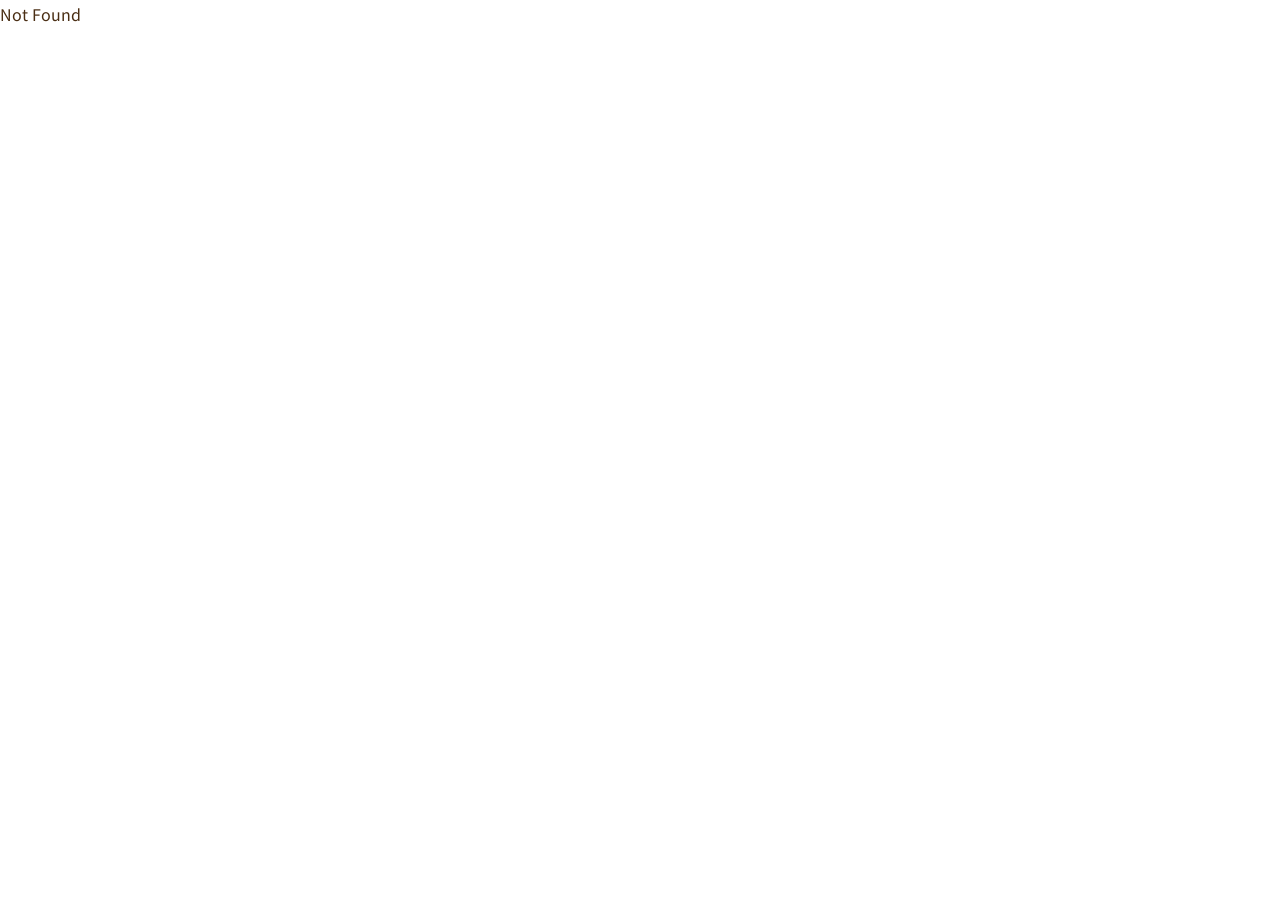
==== photos/index.html @ f796a659 "掲載写真の確認ページを追加 イベントページは公開したまま、写真だけ後から1枚ずつ確認・差し替えできるようにする。" ====
<!DOCTYPE html><html lang="ja" class="antialiased"><head><meta name="twitter:card" content="summary_large_image"><meta property="og:title" content="いばらき ふるさと マルシェ"><meta charSet="utf-8"/><meta name="viewport" content="width=device-width, initial-scale=1"/><link rel="preload" as="image" href="../images/ami-hero.jpg"/><link rel="preload" as="image" href="../images/ami-snap.jpg"/><link rel="preload" as="image" href="../images/ushiku-hero.jpg"/><link rel="preload" as="image" href="../images/ushiku-snap.jpg"/><link rel="preload" as="image" href="../images/kitaibaraki-hero.jpg"/><link rel="preload" as="image" href="../images/kitaibaraki-snap.jpg"/><link rel="preload" as="image" href="../images/sakuragawa-hero.jpg"/><link rel="preload" as="image" href="../images/sakuragawa-snap.jpg"/><link rel="preload" as="image" href="../images/daigo-hero.jpg"/><link rel="preload" as="image" href="../images/daigo-snap.jpg"/><link rel="stylesheet" href="../assets/styles-qDkY5Zbp.css" data-precedence="default"/><link rel="stylesheet" href="https://fonts.googleapis.com/css2?family=Zen+Maru+Gothic:wght@900&amp;family=Noto+Sans+JP:wght@400;500;700&amp;family=Nunito:wght@800;900&amp;display=swap" data-precedence="default"/><script async="" src="https://www.googletagmanager.com/gtag/js?id=G-MZVGGYWF2N"></script><link rel="preload" as="image" href="../images/tsukubamirai-hero.jpg"/><link rel="preload" as="image" href="../images/tsukubamirai-snap.jpg"/><link rel="preload" as="image" href="../images/toride-hero.jpg"/><link rel="preload" as="image" href="../images/toride-snap.jpg"/><link rel="preload" as="image" href="../images/namegata-hero.jpg"/><link rel="preload" as="image" href="../images/namegata-snap.jpg"/><title>掲載写真の確認｜いばらき ふるさと マルシェ</title><meta name="description" content="2026年11月8日(日)10:00–16:00、おおたかの森S.C.で開催。茨城の8自治体が集まり、特産品の試食・販売・輪投げチャレンジ・その場でふるさと納税。入場無料・予約不要、親子で楽しめるマルシェ。"/><meta name="theme-color" content="#DDF0FA"/><meta name="format-detection" content="telephone=no"/><meta name="googlebot" content="noindex, nofollow, noarchive"/><meta name="robots" content="noindex, nofollow, noarchive"/><link rel="modulepreload" href="../assets/index-BsvW5bnV.js"/><link rel="modulepreload" href="../assets/photos-CZvt1xOe.js"/><link rel="modulepreload" href="../assets/cn-lcUoZBd0.js"/><link rel="icon" type="image/svg+xml" href="../favicon.svg"/><link rel="icon" type="image/png" href="../images/logo.png"/><link rel="apple-touch-icon" href="../images/logo.png"/><link rel="preconnect" href="https://fonts.googleapis.com"/><link rel="preconnect" href="https://fonts.gstatic.com" crossorigin="anonymous"/><script>window.dataLayer = window.dataLayer || [];function gtag(){dataLayer.push(arguments);}gtag('js', new Date());gtag('config', 'G-MZVGGYWF2N');</script><meta name="apple-mobile-web-app-title" content="いばらき ふるさと マルシェ"><meta name="apple-mobile-web-app-status-bar-style" content="black"></head><body class="bg-paper font-body text-ink pb-[78px] min-[760px]:pb-0"><!--$--><div class="min-h-screen bg-cream text-ink"><header class="border-b-2 border-line bg-paper"><div class="mx-auto flex max-w-[1080px] items-center justify-between gap-4 px-[clamp(18px,5vw,48px)] py-3"><a href="/" class="font-display text-[15px] font-black text-ink no-underline">いばらき ふるさと マルシェ</a><a href="/" class="text-sm font-bold text-orange-d no-underline hover:underline">イベントページへ</a></div></header><main class="mx-auto grid max-w-[1080px] gap-6 px-[clamp(18px,5vw,48px)] py-8"><div class="grid gap-2.5"><p class="font-num text-[12px] font-black tracking-[0.12em] text-orange">PHOTOS</p><h1 class="font-display text-[clamp(26px,6vw,40px)] font-black leading-tight">掲載写真の確認</h1><p class="max-w-[40em] text-[15px] leading-relaxed text-ink-3">イベントページはそのまま公開したまま、写真だけ後から1枚ずつ差し替えできます。変えたいときは、まちの名前と「観光」か「返礼品」かを指定してください。</p><p class="max-w-[40em] text-sm leading-relaxed text-ink-2">「この写真でOK」は、このブラウザだけの確認メモです。自治体へ見せるときは、このページのURLをそのまま送ってください。</p><div class="flex w-full max-w-md items-center gap-3 pt-1"><div class="h-3 flex-1 overflow-hidden rounded-full bg-paper"><div class="h-full rounded-full bg-green transition-[width] duration-500" style="width:0%"></div></div><span class="font-display text-sm font-black tabular-nums text-green">0<!-- -->/<!-- -->16</span></div></div><div class="grid gap-5"><article class="grid gap-4 rounded-3xl bg-paper p-4 shadow-[0_14px_30px_-18px_rgb(74_46_20_/_0.3)] min-[760px]:p-6"><h2 class="font-display text-2xl font-black">阿見町</h2><div class="grid gap-6 min-[760px]:grid-cols-2"><figure class="grid content-start gap-2.5"><img src="../images/ami-hero.jpg" alt="阿見町・霞ヶ浦の蓮（阿見町の四季）" width="1200" height="675" class="h-auto w-full rounded-2xl bg-cream"/><figcaption class="grid gap-1.5"><span class="w-fit rounded-full bg-mint px-2 py-0.5 text-[10.5px] font-bold tracking-widest text-green">観光</span><a href="https://www.town.ami.lg.jp/promotion/0000012261.html" target="_blank" rel="noopener noreferrer" class="inline-flex items-start gap-1 text-sm font-bold text-blue-t no-underline hover:underline">阿見町「阿見町の四季」（蓮）<svg xmlns="http://www.w3.org/2000/svg" width="24" height="24" viewBox="0 0 24 24" fill="none" stroke="currentColor" stroke-width="2" stroke-linecap="round" stroke-linejoin="round" class="lucide lucide-external-link mt-0.5 size-3.5 shrink-0" aria-hidden="true"><path d="M15 3h6v6"></path><path d="M10 14 21 3"></path><path d="M18 13v6a2 2 0 0 1-2 2H5a2 2 0 0 1-2-2V8a2 2 0 0 1 2-2h6"></path></svg></a></figcaption><button type="button" class="btn-marche min-h-11 w-full px-4 text-[13px] primary">この写真でOK</button></figure><figure class="grid content-start gap-2.5"><img src="../images/ami-snap.jpg" alt="ふるさとチョイス人気No.1・阿見町産コシヒカリ" width="1200" height="675" class="h-auto w-full rounded-2xl bg-cream"/><figcaption class="grid gap-1.5"><span class="w-fit rounded-full bg-mint px-2 py-0.5 text-[10.5px] font-bold tracking-widest text-green">返礼品</span><a href="https://www.furusato-tax.jp/product/detail/08443/6933544" target="_blank" rel="noopener noreferrer" class="inline-flex items-start gap-1 text-sm font-bold text-blue-t no-underline hover:underline">ふるさとチョイス人気・コシヒカリ精米5kg<svg xmlns="http://www.w3.org/2000/svg" width="24" height="24" viewBox="0 0 24 24" fill="none" stroke="currentColor" stroke-width="2" stroke-linecap="round" stroke-linejoin="round" class="lucide lucide-external-link mt-0.5 size-3.5 shrink-0" aria-hidden="true"><path d="M15 3h6v6"></path><path d="M10 14 21 3"></path><path d="M18 13v6a2 2 0 0 1-2 2H5a2 2 0 0 1-2-2V8a2 2 0 0 1 2-2h6"></path></svg></a></figcaption><button type="button" class="btn-marche min-h-11 w-full px-4 text-[13px] primary">この写真でOK</button></figure></div></article><article class="grid gap-4 rounded-3xl bg-paper p-4 shadow-[0_14px_30px_-18px_rgb(74_46_20_/_0.3)] min-[760px]:p-6"><h2 class="font-display text-2xl font-black">牛久市</h2><div class="grid gap-6 min-[760px]:grid-cols-2"><figure class="grid content-start gap-2.5"><img src="../images/ushiku-hero.jpg" alt="牛久シャトー（シャトーカミヤ）" width="1200" height="675" class="h-auto w-full rounded-2xl bg-cream"/><figcaption class="grid gap-1.5"><span class="w-fit rounded-full bg-mint px-2 py-0.5 text-[10.5px] font-bold tracking-widest text-green">観光</span><a href="https://www.city.ushiku.lg.jp/city-promotion/tanoshimu/kankochi-shokai/page013839.html" target="_blank" rel="noopener noreferrer" class="inline-flex items-start gap-1 text-sm font-bold text-blue-t no-underline hover:underline">牛久市・牛久シャトー<svg xmlns="http://www.w3.org/2000/svg" width="24" height="24" viewBox="0 0 24 24" fill="none" stroke="currentColor" stroke-width="2" stroke-linecap="round" stroke-linejoin="round" class="lucide lucide-external-link mt-0.5 size-3.5 shrink-0" aria-hidden="true"><path d="M15 3h6v6"></path><path d="M10 14 21 3"></path><path d="M18 13v6a2 2 0 0 1-2 2H5a2 2 0 0 1-2-2V8a2 2 0 0 1 2-2h6"></path></svg></a></figcaption><button type="button" class="btn-marche min-h-11 w-full px-4 text-[13px] primary">この写真でOK</button></figure><figure class="grid content-start gap-2.5"><img src="../images/ushiku-snap.jpg" alt="ふるさとチョイス人気No.1・とん平食堂のもつ煮" width="1200" height="675" class="h-auto w-full rounded-2xl bg-cream"/><figcaption class="grid gap-1.5"><span class="w-fit rounded-full bg-mint px-2 py-0.5 text-[10.5px] font-bold tracking-widest text-green">返礼品</span><a href="https://www.furusato-tax.jp/" target="_blank" rel="noopener noreferrer" class="inline-flex items-start gap-1 text-sm font-bold text-blue-t no-underline hover:underline">ふるさとチョイス人気・とん平食堂のもつ煮<svg xmlns="http://www.w3.org/2000/svg" width="24" height="24" viewBox="0 0 24 24" fill="none" stroke="currentColor" stroke-width="2" stroke-linecap="round" stroke-linejoin="round" class="lucide lucide-external-link mt-0.5 size-3.5 shrink-0" aria-hidden="true"><path d="M15 3h6v6"></path><path d="M10 14 21 3"></path><path d="M18 13v6a2 2 0 0 1-2 2H5a2 2 0 0 1-2-2V8a2 2 0 0 1 2-2h6"></path></svg></a></figcaption><button type="button" class="btn-marche min-h-11 w-full px-4 text-[13px] primary">この写真でOK</button></figure></div></article><article class="grid gap-4 rounded-3xl bg-paper p-4 shadow-[0_14px_30px_-18px_rgb(74_46_20_/_0.3)] min-[760px]:p-6"><h2 class="font-display text-2xl font-black">北茨城市</h2><div class="grid gap-6 min-[760px]:grid-cols-2"><figure class="grid content-start gap-2.5"><img src="../images/kitaibaraki-hero.jpg" alt="北茨城市・五浦海岸の六角堂" width="1200" height="675" class="h-auto w-full rounded-2xl bg-cream"/><figcaption class="grid gap-1.5"><span class="w-fit rounded-full bg-mint px-2 py-0.5 text-[10.5px] font-bold tracking-widest text-green">観光</span><a href="https://www.ibarakiguide.jp/photo_library.php" target="_blank" rel="noopener noreferrer" class="inline-flex items-start gap-1 text-sm font-bold text-blue-t no-underline hover:underline">観光いばらきフォトライブラリー（五浦海岸・六角堂）<svg xmlns="http://www.w3.org/2000/svg" width="24" height="24" viewBox="0 0 24 24" fill="none" stroke="currentColor" stroke-width="2" stroke-linecap="round" stroke-linejoin="round" class="lucide lucide-external-link mt-0.5 size-3.5 shrink-0" aria-hidden="true"><path d="M15 3h6v6"></path><path d="M10 14 21 3"></path><path d="M18 13v6a2 2 0 0 1-2 2H5a2 2 0 0 1-2-2V8a2 2 0 0 1 2-2h6"></path></svg></a></figcaption><button type="button" class="btn-marche min-h-11 w-full px-4 text-[13px] primary">この写真でOK</button></figure><figure class="grid content-start gap-2.5"><img src="../images/kitaibaraki-snap.jpg" alt="ふるさとチョイス・あんこう鍋セット" width="1200" height="675" class="h-auto w-full rounded-2xl bg-cream"/><figcaption class="grid gap-1.5"><span class="w-fit rounded-full bg-mint px-2 py-0.5 text-[10.5px] font-bold tracking-widest text-green">返礼品</span><a href="https://www.furusato-tax.jp/" target="_blank" rel="noopener noreferrer" class="inline-flex items-start gap-1 text-sm font-bold text-blue-t no-underline hover:underline">ふるさとチョイス・あんこう鍋セット<svg xmlns="http://www.w3.org/2000/svg" width="24" height="24" viewBox="0 0 24 24" fill="none" stroke="currentColor" stroke-width="2" stroke-linecap="round" stroke-linejoin="round" class="lucide lucide-external-link mt-0.5 size-3.5 shrink-0" aria-hidden="true"><path d="M15 3h6v6"></path><path d="M10 14 21 3"></path><path d="M18 13v6a2 2 0 0 1-2 2H5a2 2 0 0 1-2-2V8a2 2 0 0 1 2-2h6"></path></svg></a></figcaption><button type="button" class="btn-marche min-h-11 w-full px-4 text-[13px] primary">この写真でOK</button></figure></div></article><article class="grid gap-4 rounded-3xl bg-paper p-4 shadow-[0_14px_30px_-18px_rgb(74_46_20_/_0.3)] min-[760px]:p-6"><h2 class="font-display text-2xl font-black">桜川市</h2><div class="grid gap-6 min-[760px]:grid-cols-2"><figure class="grid content-start gap-2.5"><img src="../images/sakuragawa-hero.jpg" alt="桜川市・磯部桜川公園の桜並木" width="1200" height="675" class="h-auto w-full rounded-2xl bg-cream"/><figcaption class="grid gap-1.5"><span class="w-fit rounded-full bg-mint px-2 py-0.5 text-[10.5px] font-bold tracking-widest text-green">観光</span><a href="https://www.ibarakiguide.jp/photo_library.php" target="_blank" rel="noopener noreferrer" class="inline-flex items-start gap-1 text-sm font-bold text-blue-t no-underline hover:underline">観光いばらきフォトライブラリー（磯部桜川公園）<svg xmlns="http://www.w3.org/2000/svg" width="24" height="24" viewBox="0 0 24 24" fill="none" stroke="currentColor" stroke-width="2" stroke-linecap="round" stroke-linejoin="round" class="lucide lucide-external-link mt-0.5 size-3.5 shrink-0" aria-hidden="true"><path d="M15 3h6v6"></path><path d="M10 14 21 3"></path><path d="M18 13v6a2 2 0 0 1-2 2H5a2 2 0 0 1-2-2V8a2 2 0 0 1 2-2h6"></path></svg></a></figcaption><button type="button" class="btn-marche min-h-11 w-full px-4 text-[13px] primary">この写真でOK</button></figure><figure class="grid content-start gap-2.5"><img src="../images/sakuragawa-snap.jpg" alt="ふるさとチョイス人気No.1・桜川産こしひかり" width="1200" height="675" class="h-auto w-full rounded-2xl bg-cream"/><figcaption class="grid gap-1.5"><span class="w-fit rounded-full bg-mint px-2 py-0.5 text-[10.5px] font-bold tracking-widest text-green">返礼品</span><a href="https://www.furusato-tax.jp/" target="_blank" rel="noopener noreferrer" class="inline-flex items-start gap-1 text-sm font-bold text-blue-t no-underline hover:underline">ふるさとチョイス人気・桜川産こしひかり<svg xmlns="http://www.w3.org/2000/svg" width="24" height="24" viewBox="0 0 24 24" fill="none" stroke="currentColor" stroke-width="2" stroke-linecap="round" stroke-linejoin="round" class="lucide lucide-external-link mt-0.5 size-3.5 shrink-0" aria-hidden="true"><path d="M15 3h6v6"></path><path d="M10 14 21 3"></path><path d="M18 13v6a2 2 0 0 1-2 2H5a2 2 0 0 1-2-2V8a2 2 0 0 1 2-2h6"></path></svg></a></figcaption><button type="button" class="btn-marche min-h-11 w-full px-4 text-[13px] primary">この写真でOK</button></figure></div></article><article class="grid gap-4 rounded-3xl bg-paper p-4 shadow-[0_14px_30px_-18px_rgb(74_46_20_/_0.3)] min-[760px]:p-6"><h2 class="font-display text-2xl font-black">大子町</h2><div class="grid gap-6 min-[760px]:grid-cols-2"><figure class="grid content-start gap-2.5"><img src="../images/daigo-hero.jpg" alt="大子町・夏の袋田の滝（茨城県）" width="1200" height="675" class="h-auto w-full rounded-2xl bg-cream"/><figcaption class="grid gap-1.5"><span class="w-fit rounded-full bg-mint px-2 py-0.5 text-[10.5px] font-bold tracking-widest text-green">観光</span><a href="https://www.pref.ibaraki.jp/bugai/koho/kenmin/download/fukurodanotakifotoarubamu.html" target="_blank" rel="noopener noreferrer" class="inline-flex items-start gap-1 text-sm font-bold text-blue-t no-underline hover:underline">茨城県いばらきフォトダウンロード・夏の袋田の滝<svg xmlns="http://www.w3.org/2000/svg" width="24" height="24" viewBox="0 0 24 24" fill="none" stroke="currentColor" stroke-width="2" stroke-linecap="round" stroke-linejoin="round" class="lucide lucide-external-link mt-0.5 size-3.5 shrink-0" aria-hidden="true"><path d="M15 3h6v6"></path><path d="M10 14 21 3"></path><path d="M18 13v6a2 2 0 0 1-2 2H5a2 2 0 0 1-2-2V8a2 2 0 0 1 2-2h6"></path></svg></a></figcaption><button type="button" class="btn-marche min-h-11 w-full px-4 text-[13px] primary">この写真でOK</button></figure><figure class="grid content-start gap-2.5"><img src="../images/daigo-snap.jpg" alt="ふるさとチョイス人気No.1・常陸牛切り落とし" width="1200" height="675" class="h-auto w-full rounded-2xl bg-cream"/><figcaption class="grid gap-1.5"><span class="w-fit rounded-full bg-mint px-2 py-0.5 text-[10.5px] font-bold tracking-widest text-green">返礼品</span><a href="https://www.furusato-tax.jp/product/detail/08364/6783199" target="_blank" rel="noopener noreferrer" class="inline-flex items-start gap-1 text-sm font-bold text-blue-t no-underline hover:underline">ふるさとチョイス人気・常陸牛切り落とし500g<svg xmlns="http://www.w3.org/2000/svg" width="24" height="24" viewBox="0 0 24 24" fill="none" stroke="currentColor" stroke-width="2" stroke-linecap="round" stroke-linejoin="round" class="lucide lucide-external-link mt-0.5 size-3.5 shrink-0" aria-hidden="true"><path d="M15 3h6v6"></path><path d="M10 14 21 3"></path><path d="M18 13v6a2 2 0 0 1-2 2H5a2 2 0 0 1-2-2V8a2 2 0 0 1 2-2h6"></path></svg></a></figcaption><button type="button" class="btn-marche min-h-11 w-full px-4 text-[13px] primary">この写真でOK</button></figure></div></article><article class="grid gap-4 rounded-3xl bg-paper p-4 shadow-[0_14px_30px_-18px_rgb(74_46_20_/_0.3)] min-[760px]:p-6"><h2 class="font-display text-2xl font-black">つくばみらい市</h2><div class="grid gap-6 min-[760px]:grid-cols-2"><figure class="grid content-start gap-2.5"><img src="../images/tsukubamirai-hero.jpg" alt="つくばみらい市・福岡堰の桜" width="1200" height="675" class="h-auto w-full rounded-2xl bg-cream"/><figcaption class="grid gap-1.5"><span class="w-fit rounded-full bg-mint px-2 py-0.5 text-[10.5px] font-bold tracking-widest text-green">観光</span><a href="https://www.ibarakiguide.jp/photo_library.php" target="_blank" rel="noopener noreferrer" class="inline-flex items-start gap-1 text-sm font-bold text-blue-t no-underline hover:underline">観光いばらきフォトライブラリー（福岡堰の桜）<svg xmlns="http://www.w3.org/2000/svg" width="24" height="24" viewBox="0 0 24 24" fill="none" stroke="currentColor" stroke-width="2" stroke-linecap="round" stroke-linejoin="round" class="lucide lucide-external-link mt-0.5 size-3.5 shrink-0" aria-hidden="true"><path d="M15 3h6v6"></path><path d="M10 14 21 3"></path><path d="M18 13v6a2 2 0 0 1-2 2H5a2 2 0 0 1-2-2V8a2 2 0 0 1 2-2h6"></path></svg></a></figcaption><button type="button" class="btn-marche min-h-11 w-full px-4 text-[13px] primary">この写真でOK</button></figure><figure class="grid content-start gap-2.5"><img src="../images/tsukubamirai-snap.jpg" alt="ふるさとチョイス人気No.1・つくばみらい産コシヒカリ" width="1200" height="675" class="h-auto w-full rounded-2xl bg-cream"/><figcaption class="grid gap-1.5"><span class="w-fit rounded-full bg-mint px-2 py-0.5 text-[10.5px] font-bold tracking-widest text-green">返礼品</span><a href="https://www.furusato-tax.jp/" target="_blank" rel="noopener noreferrer" class="inline-flex items-start gap-1 text-sm font-bold text-blue-t no-underline hover:underline">ふるさとチョイス人気・つくばみらい産コシヒカリ<svg xmlns="http://www.w3.org/2000/svg" width="24" height="24" viewBox="0 0 24 24" fill="none" stroke="currentColor" stroke-width="2" stroke-linecap="round" stroke-linejoin="round" class="lucide lucide-external-link mt-0.5 size-3.5 shrink-0" aria-hidden="true"><path d="M15 3h6v6"></path><path d="M10 14 21 3"></path><path d="M18 13v6a2 2 0 0 1-2 2H5a2 2 0 0 1-2-2V8a2 2 0 0 1 2-2h6"></path></svg></a></figcaption><button type="button" class="btn-marche min-h-11 w-full px-4 text-[13px] primary">この写真でOK</button></figure></div></article><article class="grid gap-4 rounded-3xl bg-paper p-4 shadow-[0_14px_30px_-18px_rgb(74_46_20_/_0.3)] min-[760px]:p-6"><h2 class="font-display text-2xl font-black">取手市</h2><div class="grid gap-6 min-[760px]:grid-cols-2"><figure class="grid content-start gap-2.5"><img src="../images/toride-hero.jpg" alt="取手八坂神社（取手市観光協会）" width="1200" height="675" class="h-auto w-full rounded-2xl bg-cream"/><figcaption class="grid gap-1.5"><span class="w-fit rounded-full bg-mint px-2 py-0.5 text-[10.5px] font-bold tracking-widest text-green">観光</span><a href="https://www.toride-kankou.net/" target="_blank" rel="noopener noreferrer" class="inline-flex items-start gap-1 text-sm font-bold text-blue-t no-underline hover:underline">取手市観光協会・取手八坂神社<svg xmlns="http://www.w3.org/2000/svg" width="24" height="24" viewBox="0 0 24 24" fill="none" stroke="currentColor" stroke-width="2" stroke-linecap="round" stroke-linejoin="round" class="lucide lucide-external-link mt-0.5 size-3.5 shrink-0" aria-hidden="true"><path d="M15 3h6v6"></path><path d="M10 14 21 3"></path><path d="M18 13v6a2 2 0 0 1-2 2H5a2 2 0 0 1-2-2V8a2 2 0 0 1 2-2h6"></path></svg></a></figcaption><button type="button" class="btn-marche min-h-11 w-full px-4 text-[13px] primary">この写真でOK</button></figure><figure class="grid content-start gap-2.5"><img src="../images/toride-snap.jpg" alt="ふるさとチョイス人気No.1・取手産コシヒカリ" width="1200" height="675" class="h-auto w-full rounded-2xl bg-cream"/><figcaption class="grid gap-1.5"><span class="w-fit rounded-full bg-mint px-2 py-0.5 text-[10.5px] font-bold tracking-widest text-green">返礼品</span><a href="https://www.furusato-tax.jp/" target="_blank" rel="noopener noreferrer" class="inline-flex items-start gap-1 text-sm font-bold text-blue-t no-underline hover:underline">ふるさとチョイス人気・取手産コシヒカリ<svg xmlns="http://www.w3.org/2000/svg" width="24" height="24" viewBox="0 0 24 24" fill="none" stroke="currentColor" stroke-width="2" stroke-linecap="round" stroke-linejoin="round" class="lucide lucide-external-link mt-0.5 size-3.5 shrink-0" aria-hidden="true"><path d="M15 3h6v6"></path><path d="M10 14 21 3"></path><path d="M18 13v6a2 2 0 0 1-2 2H5a2 2 0 0 1-2-2V8a2 2 0 0 1 2-2h6"></path></svg></a></figcaption><button type="button" class="btn-marche min-h-11 w-full px-4 text-[13px] primary">この写真でOK</button></figure></div></article><article class="grid gap-4 rounded-3xl bg-paper p-4 shadow-[0_14px_30px_-18px_rgb(74_46_20_/_0.3)] min-[760px]:p-6"><h2 class="font-display text-2xl font-black">行方市</h2><div class="grid gap-6 min-[760px]:grid-cols-2"><figure class="grid content-start gap-2.5"><img src="../images/namegata-hero.jpg" alt="行方市・霞ヶ浦湖畔の夕景" width="1200" height="675" class="h-auto w-full rounded-2xl bg-cream"/><figcaption class="grid gap-1.5"><span class="w-fit rounded-full bg-mint px-2 py-0.5 text-[10.5px] font-bold tracking-widest text-green">観光</span><a href="https://www.ibarakiguide.jp/photo_library.php?mode=detail&amp;code=886" target="_blank" rel="noopener noreferrer" class="inline-flex items-start gap-1 text-sm font-bold text-blue-t no-underline hover:underline">観光いばらきフォトライブラリー「合掌の刻」<svg xmlns="http://www.w3.org/2000/svg" width="24" height="24" viewBox="0 0 24 24" fill="none" stroke="currentColor" stroke-width="2" stroke-linecap="round" stroke-linejoin="round" class="lucide lucide-external-link mt-0.5 size-3.5 shrink-0" aria-hidden="true"><path d="M15 3h6v6"></path><path d="M10 14 21 3"></path><path d="M18 13v6a2 2 0 0 1-2 2H5a2 2 0 0 1-2-2V8a2 2 0 0 1 2-2h6"></path></svg></a></figcaption><button type="button" class="btn-marche min-h-11 w-full px-4 text-[13px] primary">この写真でOK</button></figure><figure class="grid content-start gap-2.5"><img src="../images/namegata-snap.jpg" alt="ふるさとチョイス人気No.1・行方台地の紅はるか" width="1200" height="675" class="h-auto w-full rounded-2xl bg-cream"/><figcaption class="grid gap-1.5"><span class="w-fit rounded-full bg-mint px-2 py-0.5 text-[10.5px] font-bold tracking-widest text-green">返礼品</span><a href="https://www.furusato-tax.jp/" target="_blank" rel="noopener noreferrer" class="inline-flex items-start gap-1 text-sm font-bold text-blue-t no-underline hover:underline">ふるさとチョイス人気・行方台地の紅はるか<svg xmlns="http://www.w3.org/2000/svg" width="24" height="24" viewBox="0 0 24 24" fill="none" stroke="currentColor" stroke-width="2" stroke-linecap="round" stroke-linejoin="round" class="lucide lucide-external-link mt-0.5 size-3.5 shrink-0" aria-hidden="true"><path d="M15 3h6v6"></path><path d="M10 14 21 3"></path><path d="M18 13v6a2 2 0 0 1-2 2H5a2 2 0 0 1-2-2V8a2 2 0 0 1 2-2h6"></path></svg></a></figcaption><button type="button" class="btn-marche min-h-11 w-full px-4 text-[13px] primary">この写真でOK</button></figure></div></article></div></main></div><!--/$--><script class="$tsr" id="$tsr-stream-barrier">(self.$R=self.$R||{})["tsr"]=[];self.$_TSR={h(){this.hydrated=!0,this.c()},e(){this.streamEnded=!0,this.c()},c(){this.hydrated&&this.streamEnded&&(delete self.$_TSR,delete self.$R.tsr)},p(e){this.initialized?e():this.buffer.push(e)},buffer:[]};$_TSR.router=($R=>$R[0]={manifest:$R[1]={routes:$R[2]={__root__:$R[3]={preloads:$R[4]=["../assets/index-BsvW5bnV.js"],scripts:$R[5]=[$R[6]={attrs:$R[7]={type:"module",async:!0,src:"../assets/index-BsvW5bnV.js"}}]},"/photos":$R[8]={preloads:$R[9]=["../assets/photos-CZvt1xOe.js","../assets/cn-lcUoZBd0.js"]}}},matches:$R[10]=[$R[11]={i:"__root__ ",u:1790749376849,s:"success",ssr:!0},$R[12]={i:" photos photos",u:1790749376849,s:"success",ssr:!0}]})($R["tsr"]);$_TSR.e();document.currentScript.remove()</script><script type="module" async="" src="../assets/index-BsvW5bnV.js"></script></body></html>
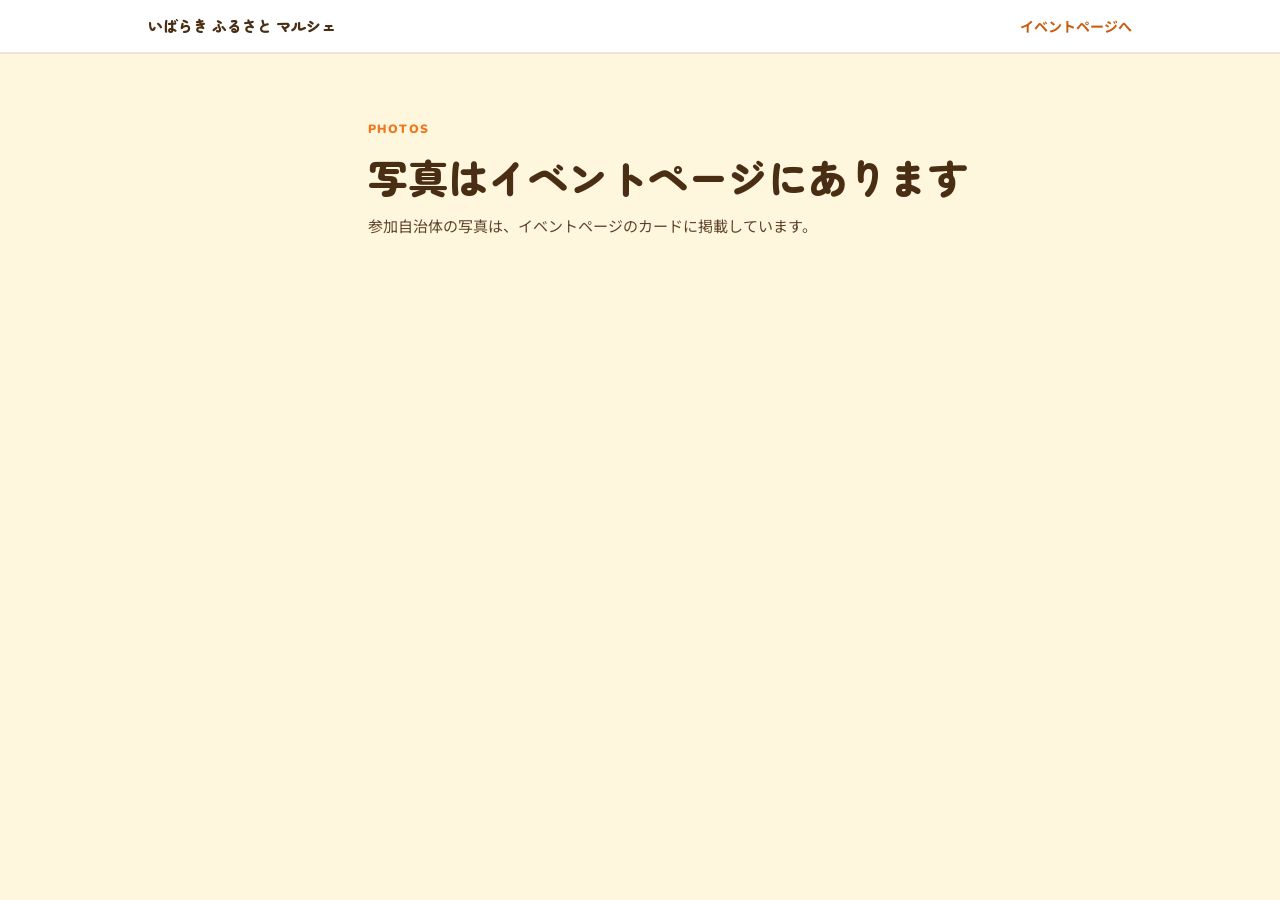
==== commit abea65c2: "公開ページを編集できる静的HTMLにし、OGPと参加自治体の写真・紹介を載せる" ====
--- a/photos/index.html
+++ b/photos/index.html
@@ -1 +1,73 @@
-<!DOCTYPE html><html lang="ja" class="antialiased"><head><meta name="twitter:card" content="summary_large_image"><meta property="og:title" content="いばらき ふるさと マルシェ"><meta charSet="utf-8"/><meta name="viewport" content="width=device-width, initial-scale=1"/><link rel="preload" as="image" href="../images/ami-hero.jpg"/><link rel="preload" as="image" href="../images/ami-snap.jpg"/><link rel="preload" as="image" href="../images/ushiku-hero.jpg"/><link rel="preload" as="image" href="../images/ushiku-snap.jpg"/><link rel="preload" as="image" href="../images/kitaibaraki-hero.jpg"/><link rel="preload" as="image" href="../images/kitaibaraki-snap.jpg"/><link rel="preload" as="image" href="../images/sakuragawa-hero.jpg"/><link rel="preload" as="image" href="../images/sakuragawa-snap.jpg"/><link rel="preload" as="image" href="../images/daigo-hero.jpg"/><link rel="preload" as="image" href="../images/daigo-snap.jpg"/><link rel="stylesheet" href="../assets/styles-qDkY5Zbp.css" data-precedence="default"/><link rel="stylesheet" href="https://fonts.googleapis.com/css2?family=Zen+Maru+Gothic:wght@900&amp;family=Noto+Sans+JP:wght@400;500;700&amp;family=Nunito:wght@800;900&amp;display=swap" data-precedence="default"/><script async="" src="https://www.googletagmanager.com/gtag/js?id=G-MZVGGYWF2N"></script><link rel="preload" as="image" href="../images/tsukubamirai-hero.jpg"/><link rel="preload" as="image" href="../images/tsukubamirai-snap.jpg"/><link rel="preload" as="image" href="../images/toride-hero.jpg"/><link rel="preload" as="image" href="../images/toride-snap.jpg"/><link rel="preload" as="image" href="../images/namegata-hero.jpg"/><link rel="preload" as="image" href="../images/namegata-snap.jpg"/><title>掲載写真の確認｜いばらき ふるさと マルシェ</title><meta name="description" content="2026年11月8日(日)10:00–16:00、おおたかの森S.C.で開催。茨城の8自治体が集まり、特産品の試食・販売・輪投げチャレンジ・その場でふるさと納税。入場無料・予約不要、親子で楽しめるマルシェ。"/><meta name="theme-color" content="#DDF0FA"/><meta name="format-detection" content="telephone=no"/><meta name="googlebot" content="noindex, nofollow, noarchive"/><meta name="robots" content="noindex, nofollow, noarchive"/><link rel="modulepreload" href="../assets/index-BsvW5bnV.js"/><link rel="modulepreload" href="../assets/photos-CZvt1xOe.js"/><link rel="modulepreload" href="../assets/cn-lcUoZBd0.js"/><link rel="icon" type="image/svg+xml" href="../favicon.svg"/><link rel="icon" type="image/png" href="../images/logo.png"/><link rel="apple-touch-icon" href="../images/logo.png"/><link rel="preconnect" href="https://fonts.googleapis.com"/><link rel="preconnect" href="https://fonts.gstatic.com" crossorigin="anonymous"/><script>window.dataLayer = window.dataLayer || [];function gtag(){dataLayer.push(arguments);}gtag('js', new Date());gtag('config', 'G-MZVGGYWF2N');</script><meta name="apple-mobile-web-app-title" content="いばらき ふるさと マルシェ"><meta name="apple-mobile-web-app-status-bar-style" content="black"></head><body class="bg-paper font-body text-ink pb-[78px] min-[760px]:pb-0"><!--$--><div class="min-h-screen bg-cream text-ink"><header class="border-b-2 border-line bg-paper"><div class="mx-auto flex max-w-[1080px] items-center justify-between gap-4 px-[clamp(18px,5vw,48px)] py-3"><a href="/" class="font-display text-[15px] font-black text-ink no-underline">いばらき ふるさと マルシェ</a><a href="/" class="text-sm font-bold text-orange-d no-underline hover:underline">イベントページへ</a></div></header><main class="mx-auto grid max-w-[1080px] gap-6 px-[clamp(18px,5vw,48px)] py-8"><div class="grid gap-2.5"><p class="font-num text-[12px] font-black tracking-[0.12em] text-orange">PHOTOS</p><h1 class="font-display text-[clamp(26px,6vw,40px)] font-black leading-tight">掲載写真の確認</h1><p class="max-w-[40em] text-[15px] leading-relaxed text-ink-3">イベントページはそのまま公開したまま、写真だけ後から1枚ずつ差し替えできます。変えたいときは、まちの名前と「観光」か「返礼品」かを指定してください。</p><p class="max-w-[40em] text-sm leading-relaxed text-ink-2">「この写真でOK」は、このブラウザだけの確認メモです。自治体へ見せるときは、このページのURLをそのまま送ってください。</p><div class="flex w-full max-w-md items-center gap-3 pt-1"><div class="h-3 flex-1 overflow-hidden rounded-full bg-paper"><div class="h-full rounded-full bg-green transition-[width] duration-500" style="width:0%"></div></div><span class="font-display text-sm font-black tabular-nums text-green">0<!-- -->/<!-- -->16</span></div></div><div class="grid gap-5"><article class="grid gap-4 rounded-3xl bg-paper p-4 shadow-[0_14px_30px_-18px_rgb(74_46_20_/_0.3)] min-[760px]:p-6"><h2 class="font-display text-2xl font-black">阿見町</h2><div class="grid gap-6 min-[760px]:grid-cols-2"><figure class="grid content-start gap-2.5"><img src="../images/ami-hero.jpg" alt="阿見町・霞ヶ浦の蓮（阿見町の四季）" width="1200" height="675" class="h-auto w-full rounded-2xl bg-cream"/><figcaption class="grid gap-1.5"><span class="w-fit rounded-full bg-mint px-2 py-0.5 text-[10.5px] font-bold tracking-widest text-green">観光</span><a href="https://www.town.ami.lg.jp/promotion/0000012261.html" target="_blank" rel="noopener noreferrer" class="inline-flex items-start gap-1 text-sm font-bold text-blue-t no-underline hover:underline">阿見町「阿見町の四季」（蓮）<svg xmlns="http://www.w3.org/2000/svg" width="24" height="24" viewBox="0 0 24 24" fill="none" stroke="currentColor" stroke-width="2" stroke-linecap="round" stroke-linejoin="round" class="lucide lucide-external-link mt-0.5 size-3.5 shrink-0" aria-hidden="true"><path d="M15 3h6v6"></path><path d="M10 14 21 3"></path><path d="M18 13v6a2 2 0 0 1-2 2H5a2 2 0 0 1-2-2V8a2 2 0 0 1 2-2h6"></path></svg></a></figcaption><button type="button" class="btn-marche min-h-11 w-full px-4 text-[13px] primary">この写真でOK</button></figure><figure class="grid content-start gap-2.5"><img src="../images/ami-snap.jpg" alt="ふるさとチョイス人気No.1・阿見町産コシヒカリ" width="1200" height="675" class="h-auto w-full rounded-2xl bg-cream"/><figcaption class="grid gap-1.5"><span class="w-fit rounded-full bg-mint px-2 py-0.5 text-[10.5px] font-bold tracking-widest text-green">返礼品</span><a href="https://www.furusato-tax.jp/product/detail/08443/6933544" target="_blank" rel="noopener noreferrer" class="inline-flex items-start gap-1 text-sm font-bold text-blue-t no-underline hover:underline">ふるさとチョイス人気・コシヒカリ精米5kg<svg xmlns="http://www.w3.org/2000/svg" width="24" height="24" viewBox="0 0 24 24" fill="none" stroke="currentColor" stroke-width="2" stroke-linecap="round" stroke-linejoin="round" class="lucide lucide-external-link mt-0.5 size-3.5 shrink-0" aria-hidden="true"><path d="M15 3h6v6"></path><path d="M10 14 21 3"></path><path d="M18 13v6a2 2 0 0 1-2 2H5a2 2 0 0 1-2-2V8a2 2 0 0 1 2-2h6"></path></svg></a></figcaption><button type="button" class="btn-marche min-h-11 w-full px-4 text-[13px] primary">この写真でOK</button></figure></div></article><article class="grid gap-4 rounded-3xl bg-paper p-4 shadow-[0_14px_30px_-18px_rgb(74_46_20_/_0.3)] min-[760px]:p-6"><h2 class="font-display text-2xl font-black">牛久市</h2><div class="grid gap-6 min-[760px]:grid-cols-2"><figure class="grid content-start gap-2.5"><img src="../images/ushiku-hero.jpg" alt="牛久シャトー（シャトーカミヤ）" width="1200" height="675" class="h-auto w-full rounded-2xl bg-cream"/><figcaption class="grid gap-1.5"><span class="w-fit rounded-full bg-mint px-2 py-0.5 text-[10.5px] font-bold tracking-widest text-green">観光</span><a href="https://www.city.ushiku.lg.jp/city-promotion/tanoshimu/kankochi-shokai/page013839.html" target="_blank" rel="noopener noreferrer" class="inline-flex items-start gap-1 text-sm font-bold text-blue-t no-underline hover:underline">牛久市・牛久シャトー<svg xmlns="http://www.w3.org/2000/svg" width="24" height="24" viewBox="0 0 24 24" fill="none" stroke="currentColor" stroke-width="2" stroke-linecap="round" stroke-linejoin="round" class="lucide lucide-external-link mt-0.5 size-3.5 shrink-0" aria-hidden="true"><path d="M15 3h6v6"></path><path d="M10 14 21 3"></path><path d="M18 13v6a2 2 0 0 1-2 2H5a2 2 0 0 1-2-2V8a2 2 0 0 1 2-2h6"></path></svg></a></figcaption><button type="button" class="btn-marche min-h-11 w-full px-4 text-[13px] primary">この写真でOK</button></figure><figure class="grid content-start gap-2.5"><img src="../images/ushiku-snap.jpg" alt="ふるさとチョイス人気No.1・とん平食堂のもつ煮" width="1200" height="675" class="h-auto w-full rounded-2xl bg-cream"/><figcaption class="grid gap-1.5"><span class="w-fit rounded-full bg-mint px-2 py-0.5 text-[10.5px] font-bold tracking-widest text-green">返礼品</span><a href="https://www.furusato-tax.jp/" target="_blank" rel="noopener noreferrer" class="inline-flex items-start gap-1 text-sm font-bold text-blue-t no-underline hover:underline">ふるさとチョイス人気・とん平食堂のもつ煮<svg xmlns="http://www.w3.org/2000/svg" width="24" height="24" viewBox="0 0 24 24" fill="none" stroke="currentColor" stroke-width="2" stroke-linecap="round" stroke-linejoin="round" class="lucide lucide-external-link mt-0.5 size-3.5 shrink-0" aria-hidden="true"><path d="M15 3h6v6"></path><path d="M10 14 21 3"></path><path d="M18 13v6a2 2 0 0 1-2 2H5a2 2 0 0 1-2-2V8a2 2 0 0 1 2-2h6"></path></svg></a></figcaption><button type="button" class="btn-marche min-h-11 w-full px-4 text-[13px] primary">この写真でOK</button></figure></div></article><article class="grid gap-4 rounded-3xl bg-paper p-4 shadow-[0_14px_30px_-18px_rgb(74_46_20_/_0.3)] min-[760px]:p-6"><h2 class="font-display text-2xl font-black">北茨城市</h2><div class="grid gap-6 min-[760px]:grid-cols-2"><figure class="grid content-start gap-2.5"><img src="../images/kitaibaraki-hero.jpg" alt="北茨城市・五浦海岸の六角堂" width="1200" height="675" class="h-auto w-full rounded-2xl bg-cream"/><figcaption class="grid gap-1.5"><span class="w-fit rounded-full bg-mint px-2 py-0.5 text-[10.5px] font-bold tracking-widest text-green">観光</span><a href="https://www.ibarakiguide.jp/photo_library.php" target="_blank" rel="noopener noreferrer" class="inline-flex items-start gap-1 text-sm font-bold text-blue-t no-underline hover:underline">観光いばらきフォトライブラリー（五浦海岸・六角堂）<svg xmlns="http://www.w3.org/2000/svg" width="24" height="24" viewBox="0 0 24 24" fill="none" stroke="currentColor" stroke-width="2" stroke-linecap="round" stroke-linejoin="round" class="lucide lucide-external-link mt-0.5 size-3.5 shrink-0" aria-hidden="true"><path d="M15 3h6v6"></path><path d="M10 14 21 3"></path><path d="M18 13v6a2 2 0 0 1-2 2H5a2 2 0 0 1-2-2V8a2 2 0 0 1 2-2h6"></path></svg></a></figcaption><button type="button" class="btn-marche min-h-11 w-full px-4 text-[13px] primary">この写真でOK</button></figure><figure class="grid content-start gap-2.5"><img src="../images/kitaibaraki-snap.jpg" alt="ふるさとチョイス・あんこう鍋セット" width="1200" height="675" class="h-auto w-full rounded-2xl bg-cream"/><figcaption class="grid gap-1.5"><span class="w-fit rounded-full bg-mint px-2 py-0.5 text-[10.5px] font-bold tracking-widest text-green">返礼品</span><a href="https://www.furusato-tax.jp/" target="_blank" rel="noopener noreferrer" class="inline-flex items-start gap-1 text-sm font-bold text-blue-t no-underline hover:underline">ふるさとチョイス・あんこう鍋セット<svg xmlns="http://www.w3.org/2000/svg" width="24" height="24" viewBox="0 0 24 24" fill="none" stroke="currentColor" stroke-width="2" stroke-linecap="round" stroke-linejoin="round" class="lucide lucide-external-link mt-0.5 size-3.5 shrink-0" aria-hidden="true"><path d="M15 3h6v6"></path><path d="M10 14 21 3"></path><path d="M18 13v6a2 2 0 0 1-2 2H5a2 2 0 0 1-2-2V8a2 2 0 0 1 2-2h6"></path></svg></a></figcaption><button type="button" class="btn-marche min-h-11 w-full px-4 text-[13px] primary">この写真でOK</button></figure></div></article><article class="grid gap-4 rounded-3xl bg-paper p-4 shadow-[0_14px_30px_-18px_rgb(74_46_20_/_0.3)] min-[760px]:p-6"><h2 class="font-display text-2xl font-black">桜川市</h2><div class="grid gap-6 min-[760px]:grid-cols-2"><figure class="grid content-start gap-2.5"><img src="../images/sakuragawa-hero.jpg" alt="桜川市・磯部桜川公園の桜並木" width="1200" height="675" class="h-auto w-full rounded-2xl bg-cream"/><figcaption class="grid gap-1.5"><span class="w-fit rounded-full bg-mint px-2 py-0.5 text-[10.5px] font-bold tracking-widest text-green">観光</span><a href="https://www.ibarakiguide.jp/photo_library.php" target="_blank" rel="noopener noreferrer" class="inline-flex items-start gap-1 text-sm font-bold text-blue-t no-underline hover:underline">観光いばらきフォトライブラリー（磯部桜川公園）<svg xmlns="http://www.w3.org/2000/svg" width="24" height="24" viewBox="0 0 24 24" fill="none" stroke="currentColor" stroke-width="2" stroke-linecap="round" stroke-linejoin="round" class="lucide lucide-external-link mt-0.5 size-3.5 shrink-0" aria-hidden="true"><path d="M15 3h6v6"></path><path d="M10 14 21 3"></path><path d="M18 13v6a2 2 0 0 1-2 2H5a2 2 0 0 1-2-2V8a2 2 0 0 1 2-2h6"></path></svg></a></figcaption><button type="button" class="btn-marche min-h-11 w-full px-4 text-[13px] primary">この写真でOK</button></figure><figure class="grid content-start gap-2.5"><img src="../images/sakuragawa-snap.jpg" alt="ふるさとチョイス人気No.1・桜川産こしひかり" width="1200" height="675" class="h-auto w-full rounded-2xl bg-cream"/><figcaption class="grid gap-1.5"><span class="w-fit rounded-full bg-mint px-2 py-0.5 text-[10.5px] font-bold tracking-widest text-green">返礼品</span><a href="https://www.furusato-tax.jp/" target="_blank" rel="noopener noreferrer" class="inline-flex items-start gap-1 text-sm font-bold text-blue-t no-underline hover:underline">ふるさとチョイス人気・桜川産こしひかり<svg xmlns="http://www.w3.org/2000/svg" width="24" height="24" viewBox="0 0 24 24" fill="none" stroke="currentColor" stroke-width="2" stroke-linecap="round" stroke-linejoin="round" class="lucide lucide-external-link mt-0.5 size-3.5 shrink-0" aria-hidden="true"><path d="M15 3h6v6"></path><path d="M10 14 21 3"></path><path d="M18 13v6a2 2 0 0 1-2 2H5a2 2 0 0 1-2-2V8a2 2 0 0 1 2-2h6"></path></svg></a></figcaption><button type="button" class="btn-marche min-h-11 w-full px-4 text-[13px] primary">この写真でOK</button></figure></div></article><article class="grid gap-4 rounded-3xl bg-paper p-4 shadow-[0_14px_30px_-18px_rgb(74_46_20_/_0.3)] min-[760px]:p-6"><h2 class="font-display text-2xl font-black">大子町</h2><div class="grid gap-6 min-[760px]:grid-cols-2"><figure class="grid content-start gap-2.5"><img src="../images/daigo-hero.jpg" alt="大子町・夏の袋田の滝（茨城県）" width="1200" height="675" class="h-auto w-full rounded-2xl bg-cream"/><figcaption class="grid gap-1.5"><span class="w-fit rounded-full bg-mint px-2 py-0.5 text-[10.5px] font-bold tracking-widest text-green">観光</span><a href="https://www.pref.ibaraki.jp/bugai/koho/kenmin/download/fukurodanotakifotoarubamu.html" target="_blank" rel="noopener noreferrer" class="inline-flex items-start gap-1 text-sm font-bold text-blue-t no-underline hover:underline">茨城県いばらきフォトダウンロード・夏の袋田の滝<svg xmlns="http://www.w3.org/2000/svg" width="24" height="24" viewBox="0 0 24 24" fill="none" stroke="currentColor" stroke-width="2" stroke-linecap="round" stroke-linejoin="round" class="lucide lucide-external-link mt-0.5 size-3.5 shrink-0" aria-hidden="true"><path d="M15 3h6v6"></path><path d="M10 14 21 3"></path><path d="M18 13v6a2 2 0 0 1-2 2H5a2 2 0 0 1-2-2V8a2 2 0 0 1 2-2h6"></path></svg></a></figcaption><button type="button" class="btn-marche min-h-11 w-full px-4 text-[13px] primary">この写真でOK</button></figure><figure class="grid content-start gap-2.5"><img src="../images/daigo-snap.jpg" alt="ふるさとチョイス人気No.1・常陸牛切り落とし" width="1200" height="675" class="h-auto w-full rounded-2xl bg-cream"/><figcaption class="grid gap-1.5"><span class="w-fit rounded-full bg-mint px-2 py-0.5 text-[10.5px] font-bold tracking-widest text-green">返礼品</span><a href="https://www.furusato-tax.jp/product/detail/08364/6783199" target="_blank" rel="noopener noreferrer" class="inline-flex items-start gap-1 text-sm font-bold text-blue-t no-underline hover:underline">ふるさとチョイス人気・常陸牛切り落とし500g<svg xmlns="http://www.w3.org/2000/svg" width="24" height="24" viewBox="0 0 24 24" fill="none" stroke="currentColor" stroke-width="2" stroke-linecap="round" stroke-linejoin="round" class="lucide lucide-external-link mt-0.5 size-3.5 shrink-0" aria-hidden="true"><path d="M15 3h6v6"></path><path d="M10 14 21 3"></path><path d="M18 13v6a2 2 0 0 1-2 2H5a2 2 0 0 1-2-2V8a2 2 0 0 1 2-2h6"></path></svg></a></figcaption><button type="button" class="btn-marche min-h-11 w-full px-4 text-[13px] primary">この写真でOK</button></figure></div></article><article class="grid gap-4 rounded-3xl bg-paper p-4 shadow-[0_14px_30px_-18px_rgb(74_46_20_/_0.3)] min-[760px]:p-6"><h2 class="font-display text-2xl font-black">つくばみらい市</h2><div class="grid gap-6 min-[760px]:grid-cols-2"><figure class="grid content-start gap-2.5"><img src="../images/tsukubamirai-hero.jpg" alt="つくばみらい市・福岡堰の桜" width="1200" height="675" class="h-auto w-full rounded-2xl bg-cream"/><figcaption class="grid gap-1.5"><span class="w-fit rounded-full bg-mint px-2 py-0.5 text-[10.5px] font-bold tracking-widest text-green">観光</span><a href="https://www.ibarakiguide.jp/photo_library.php" target="_blank" rel="noopener noreferrer" class="inline-flex items-start gap-1 text-sm font-bold text-blue-t no-underline hover:underline">観光いばらきフォトライブラリー（福岡堰の桜）<svg xmlns="http://www.w3.org/2000/svg" width="24" height="24" viewBox="0 0 24 24" fill="none" stroke="currentColor" stroke-width="2" stroke-linecap="round" stroke-linejoin="round" class="lucide lucide-external-link mt-0.5 size-3.5 shrink-0" aria-hidden="true"><path d="M15 3h6v6"></path><path d="M10 14 21 3"></path><path d="M18 13v6a2 2 0 0 1-2 2H5a2 2 0 0 1-2-2V8a2 2 0 0 1 2-2h6"></path></svg></a></figcaption><button type="button" class="btn-marche min-h-11 w-full px-4 text-[13px] primary">この写真でOK</button></figure><figure class="grid content-start gap-2.5"><img src="../images/tsukubamirai-snap.jpg" alt="ふるさとチョイス人気No.1・つくばみらい産コシヒカリ" width="1200" height="675" class="h-auto w-full rounded-2xl bg-cream"/><figcaption class="grid gap-1.5"><span class="w-fit rounded-full bg-mint px-2 py-0.5 text-[10.5px] font-bold tracking-widest text-green">返礼品</span><a href="https://www.furusato-tax.jp/" target="_blank" rel="noopener noreferrer" class="inline-flex items-start gap-1 text-sm font-bold text-blue-t no-underline hover:underline">ふるさとチョイス人気・つくばみらい産コシヒカリ<svg xmlns="http://www.w3.org/2000/svg" width="24" height="24" viewBox="0 0 24 24" fill="none" stroke="currentColor" stroke-width="2" stroke-linecap="round" stroke-linejoin="round" class="lucide lucide-external-link mt-0.5 size-3.5 shrink-0" aria-hidden="true"><path d="M15 3h6v6"></path><path d="M10 14 21 3"></path><path d="M18 13v6a2 2 0 0 1-2 2H5a2 2 0 0 1-2-2V8a2 2 0 0 1 2-2h6"></path></svg></a></figcaption><button type="button" class="btn-marche min-h-11 w-full px-4 text-[13px] primary">この写真でOK</button></figure></div></article><article class="grid gap-4 rounded-3xl bg-paper p-4 shadow-[0_14px_30px_-18px_rgb(74_46_20_/_0.3)] min-[760px]:p-6"><h2 class="font-display text-2xl font-black">取手市</h2><div class="grid gap-6 min-[760px]:grid-cols-2"><figure class="grid content-start gap-2.5"><img src="../images/toride-hero.jpg" alt="取手八坂神社（取手市観光協会）" width="1200" height="675" class="h-auto w-full rounded-2xl bg-cream"/><figcaption class="grid gap-1.5"><span class="w-fit rounded-full bg-mint px-2 py-0.5 text-[10.5px] font-bold tracking-widest text-green">観光</span><a href="https://www.toride-kankou.net/" target="_blank" rel="noopener noreferrer" class="inline-flex items-start gap-1 text-sm font-bold text-blue-t no-underline hover:underline">取手市観光協会・取手八坂神社<svg xmlns="http://www.w3.org/2000/svg" width="24" height="24" viewBox="0 0 24 24" fill="none" stroke="currentColor" stroke-width="2" stroke-linecap="round" stroke-linejoin="round" class="lucide lucide-external-link mt-0.5 size-3.5 shrink-0" aria-hidden="true"><path d="M15 3h6v6"></path><path d="M10 14 21 3"></path><path d="M18 13v6a2 2 0 0 1-2 2H5a2 2 0 0 1-2-2V8a2 2 0 0 1 2-2h6"></path></svg></a></figcaption><button type="button" class="btn-marche min-h-11 w-full px-4 text-[13px] primary">この写真でOK</button></figure><figure class="grid content-start gap-2.5"><img src="../images/toride-snap.jpg" alt="ふるさとチョイス人気No.1・取手産コシヒカリ" width="1200" height="675" class="h-auto w-full rounded-2xl bg-cream"/><figcaption class="grid gap-1.5"><span class="w-fit rounded-full bg-mint px-2 py-0.5 text-[10.5px] font-bold tracking-widest text-green">返礼品</span><a href="https://www.furusato-tax.jp/" target="_blank" rel="noopener noreferrer" class="inline-flex items-start gap-1 text-sm font-bold text-blue-t no-underline hover:underline">ふるさとチョイス人気・取手産コシヒカリ<svg xmlns="http://www.w3.org/2000/svg" width="24" height="24" viewBox="0 0 24 24" fill="none" stroke="currentColor" stroke-width="2" stroke-linecap="round" stroke-linejoin="round" class="lucide lucide-external-link mt-0.5 size-3.5 shrink-0" aria-hidden="true"><path d="M15 3h6v6"></path><path d="M10 14 21 3"></path><path d="M18 13v6a2 2 0 0 1-2 2H5a2 2 0 0 1-2-2V8a2 2 0 0 1 2-2h6"></path></svg></a></figcaption><button type="button" class="btn-marche min-h-11 w-full px-4 text-[13px] primary">この写真でOK</button></figure></div></article><article class="grid gap-4 rounded-3xl bg-paper p-4 shadow-[0_14px_30px_-18px_rgb(74_46_20_/_0.3)] min-[760px]:p-6"><h2 class="font-display text-2xl font-black">行方市</h2><div class="grid gap-6 min-[760px]:grid-cols-2"><figure class="grid content-start gap-2.5"><img src="../images/namegata-hero.jpg" alt="行方市・霞ヶ浦湖畔の夕景" width="1200" height="675" class="h-auto w-full rounded-2xl bg-cream"/><figcaption class="grid gap-1.5"><span class="w-fit rounded-full bg-mint px-2 py-0.5 text-[10.5px] font-bold tracking-widest text-green">観光</span><a href="https://www.ibarakiguide.jp/photo_library.php?mode=detail&amp;code=886" target="_blank" rel="noopener noreferrer" class="inline-flex items-start gap-1 text-sm font-bold text-blue-t no-underline hover:underline">観光いばらきフォトライブラリー「合掌の刻」<svg xmlns="http://www.w3.org/2000/svg" width="24" height="24" viewBox="0 0 24 24" fill="none" stroke="currentColor" stroke-width="2" stroke-linecap="round" stroke-linejoin="round" class="lucide lucide-external-link mt-0.5 size-3.5 shrink-0" aria-hidden="true"><path d="M15 3h6v6"></path><path d="M10 14 21 3"></path><path d="M18 13v6a2 2 0 0 1-2 2H5a2 2 0 0 1-2-2V8a2 2 0 0 1 2-2h6"></path></svg></a></figcaption><button type="button" class="btn-marche min-h-11 w-full px-4 text-[13px] primary">この写真でOK</button></figure><figure class="grid content-start gap-2.5"><img src="../images/namegata-snap.jpg" alt="ふるさとチョイス人気No.1・行方台地の紅はるか" width="1200" height="675" class="h-auto w-full rounded-2xl bg-cream"/><figcaption class="grid gap-1.5"><span class="w-fit rounded-full bg-mint px-2 py-0.5 text-[10.5px] font-bold tracking-widest text-green">返礼品</span><a href="https://www.furusato-tax.jp/" target="_blank" rel="noopener noreferrer" class="inline-flex items-start gap-1 text-sm font-bold text-blue-t no-underline hover:underline">ふるさとチョイス人気・行方台地の紅はるか<svg xmlns="http://www.w3.org/2000/svg" width="24" height="24" viewBox="0 0 24 24" fill="none" stroke="currentColor" stroke-width="2" stroke-linecap="round" stroke-linejoin="round" class="lucide lucide-external-link mt-0.5 size-3.5 shrink-0" aria-hidden="true"><path d="M15 3h6v6"></path><path d="M10 14 21 3"></path><path d="M18 13v6a2 2 0 0 1-2 2H5a2 2 0 0 1-2-2V8a2 2 0 0 1 2-2h6"></path></svg></a></figcaption><button type="button" class="btn-marche min-h-11 w-full px-4 text-[13px] primary">この写真でOK</button></figure></div></article></div></main></div><!--/$--><script class="$tsr" id="$tsr-stream-barrier">(self.$R=self.$R||{})["tsr"]=[];self.$_TSR={h(){this.hydrated=!0,this.c()},e(){this.streamEnded=!0,this.c()},c(){this.hydrated&&this.streamEnded&&(delete self.$_TSR,delete self.$R.tsr)},p(e){this.initialized?e():this.buffer.push(e)},buffer:[]};$_TSR.router=($R=>$R[0]={manifest:$R[1]={routes:$R[2]={__root__:$R[3]={preloads:$R[4]=["../assets/index-BsvW5bnV.js"],scripts:$R[5]=[$R[6]={attrs:$R[7]={type:"module",async:!0,src:"../assets/index-BsvW5bnV.js"}}]},"/photos":$R[8]={preloads:$R[9]=["../assets/photos-CZvt1xOe.js","../assets/cn-lcUoZBd0.js"]}}},matches:$R[10]=[$R[11]={i:"__root__ ",u:1790749376849,s:"success",ssr:!0},$R[12]={i:" photos photos",u:1790749376849,s:"success",ssr:!0}]})($R["tsr"]);$_TSR.e();document.currentScript.remove()</script><script type="module" async="" src="../assets/index-BsvW5bnV.js"></script></body></html>+<!DOCTYPE html>
+<!-- 編集はこの HTML。見た目は assets/site.css、カウントダウンとスタンプラリーは assets/site.js。 -->
+<html lang="ja" class="antialiased">
+  <head>
+    <noscript>
+      <style>.reveal{opacity:1;filter:none;transform:none}</style>
+    </noscript>
+    <meta property="og:type" content="website">
+    <meta property="og:locale" content="ja_JP">
+    <meta property="og:site_name" content="いばらき ふるさと マルシェ">
+    <meta property="og:title" content="写真はイベントページにあります｜いばらき ふるさと マルシェ">
+    <meta property="og:description" content="参加自治体の写真は、イベントページのカードに掲載しています。">
+    <meta property="og:url" content="https://event.arupa.or.jp/photos/">
+    <meta property="og:image" content="https://event.arupa.or.jp/images/ogp.jpg">
+    <meta property="og:image:secure_url" content="https://event.arupa.or.jp/images/ogp.jpg">
+    <meta property="og:image:type" content="image/jpeg">
+    <meta property="og:image:width" content="1200">
+    <meta property="og:image:height" content="630">
+    <meta property="og:image:alt" content="いばらき ふるさと マルシェ。2026年11月8日（日）10:00–16:00、おおたかの森S.C. 本館1F イーストプラザ。入場無料・申込不要。">
+    <meta name="twitter:card" content="summary_large_image">
+    <meta name="twitter:title" content="写真はイベントページにあります｜いばらき ふるさと マルシェ">
+    <meta name="twitter:description" content="参加自治体の写真は、イベントページのカードに掲載しています。">
+    <meta name="twitter:image" content="https://event.arupa.or.jp/images/ogp.jpg">
+    <meta name="twitter:image:alt" content="いばらき ふるさと マルシェ。2026年11月8日（日）10:00–16:00、おおたかの森S.C. 本館1F イーストプラザ。入場無料・申込不要。">
+    <meta charset="utf-8">
+    <meta name="viewport" content="width=device-width, initial-scale=1">
+    <link rel="stylesheet" href="../assets/site.css" data-precedence="default">
+    <link rel="stylesheet" href="https://fonts.googleapis.com/css2?family=Zen+Maru+Gothic:wght@900&amp;family=Noto+Sans+JP:wght@400;500;700&amp;family=Nunito:wght@800;900&amp;display=swap" data-precedence="default">
+    <script async="" src="https://www.googletagmanager.com/gtag/js?id=G-MZVGGYWF2N"></script>
+    <title>写真はイベントページにあります｜いばらき ふるさと マルシェ</title>
+    <meta name="description" content="参加自治体の写真は、イベントページのカードに掲載しています。">
+    <link rel="canonical" href="https://event.arupa.or.jp/photos/">
+    <meta name="robots" content="noindex, follow">
+    <meta name="theme-color" content="#DDF0FA">
+    <meta name="format-detection" content="telephone=no">
+    <link rel="icon" type="image/svg+xml" href="../favicon.svg">
+    <link rel="icon" type="image/png" href="../images/logo.png">
+    <link rel="apple-touch-icon" href="../images/logo.png">
+    <link rel="preconnect" href="https://fonts.googleapis.com">
+    <link rel="preconnect" href="https://fonts.gstatic.com" crossorigin="anonymous">
+    <script>window.dataLayer = window.dataLayer || [];function gtag(){dataLayer.push(arguments);}gtag('js', new Date());gtag('config', 'G-MZVGGYWF2N');</script>
+    <meta name="apple-mobile-web-app-title" content="いばらき ふるさと マルシェ">
+    <meta name="apple-mobile-web-app-status-bar-style" content="black">
+  </head>
+  <body class="bg-paper font-body text-ink pb-[78px] min-[760px]:pb-0">
+    <!--$-->
+    <div class="min-h-screen bg-cream text-ink">
+      <header class="border-b-2 border-line bg-paper">
+        <div class="mx-auto flex max-w-[1080px] items-center justify-between gap-4 px-[clamp(18px,5vw,48px)] py-3">
+          <a href="/" class="font-display text-[15px] font-black text-ink no-underline">
+            いばらき ふるさと マルシェ
+          </a>
+          <a href="/" class="text-sm font-bold text-orange-d no-underline hover:underline">
+            イベントページへ
+          </a>
+        </div>
+      </header>
+      <main class="mx-auto grid max-w-[40em] gap-3 px-[clamp(18px,5vw,48px)] py-16">
+        <p class="font-num text-[12px] font-black tracking-[0.12em] text-orange">
+          PHOTOS
+        </p>
+        <h1 class="font-display text-[clamp(26px,6vw,40px)] font-black leading-tight">
+          写真はイベントページにあります
+        </h1>
+        <p class="text-[15px] leading-relaxed text-ink-3">
+          参加自治体の写真は、イベントページのカードに掲載しています。
+        </p>
+      </main>
+    </div>
+    <!--/$-->
+    <script src="../assets/site.js"></script>
+  </body>
+</html>
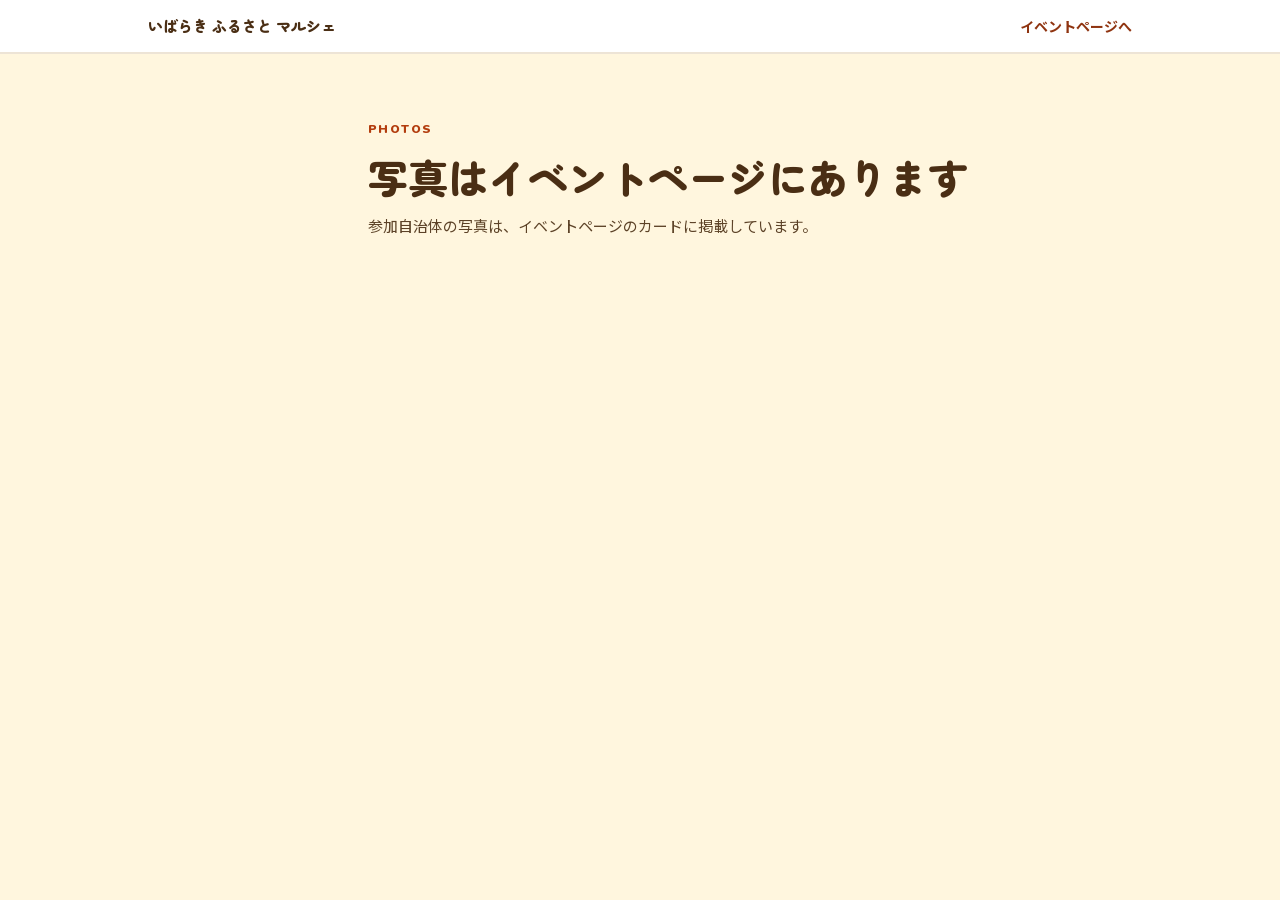
==== commit ba905804: "フォントと写真を軽くし、読みにくい文字色を濃くする" ====
--- a/photos/index.html
+++ b/photos/index.html
@@ -24,9 +24,10 @@
     <meta name="twitter:image:alt" content="いばらき ふるさと マルシェ。2026年11月8日（日）10:00–16:00、おおたかの森S.C. 本館1F イーストプラザ。入場無料・申込不要。">
     <meta charset="utf-8">
     <meta name="viewport" content="width=device-width, initial-scale=1">
-    <link rel="stylesheet" href="../assets/site.css" data-precedence="default">
-    <link rel="stylesheet" href="https://fonts.googleapis.com/css2?family=Zen+Maru+Gothic:wght@900&amp;family=Noto+Sans+JP:wght@400;500;700&amp;family=Nunito:wght@800;900&amp;display=swap" data-precedence="default">
-    <script async="" src="https://www.googletagmanager.com/gtag/js?id=G-MZVGGYWF2N"></script>
+    <link rel="preload" href="../assets/fonts/zen-maru-gothic-900.woff2" as="font" type="font/woff2" crossorigin>
+    <link rel="preload" href="../assets/fonts/nunito-900.woff2" as="font" type="font/woff2" crossorigin>
+    <link rel="stylesheet" href="../assets/site.css">
+    <link rel="stylesheet" href="../assets/fonts/fonts.css">
     <title>写真はイベントページにあります｜いばらき ふるさと マルシェ</title>
     <meta name="description" content="参加自治体の写真は、イベントページのカードに掲載しています。">
     <link rel="canonical" href="https://event.arupa.or.jp/photos/">
@@ -36,9 +37,6 @@
     <link rel="icon" type="image/svg+xml" href="../favicon.svg">
     <link rel="icon" type="image/png" href="../images/logo.png">
     <link rel="apple-touch-icon" href="../images/logo.png">
-    <link rel="preconnect" href="https://fonts.googleapis.com">
-    <link rel="preconnect" href="https://fonts.gstatic.com" crossorigin="anonymous">
-    <script>window.dataLayer = window.dataLayer || [];function gtag(){dataLayer.push(arguments);}gtag('js', new Date());gtag('config', 'G-MZVGGYWF2N');</script>
     <meta name="apple-mobile-web-app-title" content="いばらき ふるさと マルシェ">
     <meta name="apple-mobile-web-app-status-bar-style" content="black">
   </head>
@@ -69,5 +67,18 @@
     </div>
     <!--/$-->
     <script src="../assets/site.js"></script>
+    <script>
+      window.addEventListener("load", function () {
+        window.dataLayer = window.dataLayer || [];
+        function gtag(){dataLayer.push(arguments);}
+        window.gtag = gtag;
+        gtag("js", new Date());
+        gtag("config", "G-MZVGGYWF2N");
+        var s = document.createElement("script");
+        s.async = true;
+        s.src = "https://www.googletagmanager.com/gtag/js?id=G-MZVGGYWF2N";
+        document.head.appendChild(s);
+      });
+    </script>
   </body>
 </html>
--- a/assets/fonts/fonts.css
+++ b/assets/fonts/fonts.css
@@ -0,0 +1,75 @@
+@font-face {
+  font-family: "Zen Maru Gothic";
+  font-style: normal;
+  font-weight: 900;
+  font-display: swap;
+  src: url("./zen-maru-gothic-900.woff2") format("woff2");
+}
+@font-face {
+  font-family: "Noto Sans JP";
+  font-style: normal;
+  font-weight: 400;
+  font-display: swap;
+  src: url("./noto-sans-jp-400.woff2") format("woff2");
+}
+@font-face {
+  font-family: "Noto Sans JP";
+  font-style: normal;
+  font-weight: 500;
+  font-display: swap;
+  src: url("./noto-sans-jp-500.woff2") format("woff2");
+}
+@font-face {
+  font-family: "Noto Sans JP";
+  font-style: normal;
+  font-weight: 700;
+  font-display: swap;
+  src: url("./noto-sans-jp-700.woff2") format("woff2");
+}
+@font-face {
+  font-family: "Nunito";
+  font-style: normal;
+  font-weight: 800;
+  font-display: swap;
+  src: url("./nunito-800.woff2") format("woff2");
+}
+@font-face {
+  font-family: "Nunito";
+  font-style: normal;
+  font-weight: 900;
+  font-display: swap;
+  src: url("./nunito-900.woff2") format("woff2");
+}
+
+/* Line boxes match the webfonts (UPM 1000, ascent 880, descent 120). */
+@font-face {
+  font-family: "Display Fallback";
+  src: local("Hiragino Maru Gothic ProN"), local("Hiragino Sans"), local("Noto Sans CJK JP"), local("Yu Gothic");
+  size-adjust: 100%;
+  ascent-override: 88%;
+  descent-override: 12%;
+  line-gap-override: 0%;
+}
+@font-face {
+  font-family: "Body Fallback";
+  src: local("Hiragino Kaku Gothic ProN"), local("Hiragino Sans"), local("Noto Sans CJK JP"), local("Yu Gothic");
+  size-adjust: 100%;
+  ascent-override: 88%;
+  descent-override: 12%;
+  line-gap-override: 0%;
+}
+/* Nunito 900 against Arial (xAvg 566/1000 vs 904/2048). */
+@font-face {
+  font-family: "Num Fallback";
+  src: local("Arial"), local("Liberation Sans"), local("Nimbus Sans"), local("Helvetica");
+  size-adjust: 128.23%;
+  ascent-override: 78.84%;
+  descent-override: 27.53%;
+  line-gap-override: 0%;
+}
+
+:root {
+  --font-display: "Zen Maru Gothic", "Display Fallback", sans-serif;
+  --font-body: "Noto Sans JP", "Body Fallback", sans-serif;
+  --font-num: "Nunito", "Num Fallback", "Noto Sans JP", sans-serif;
+}
